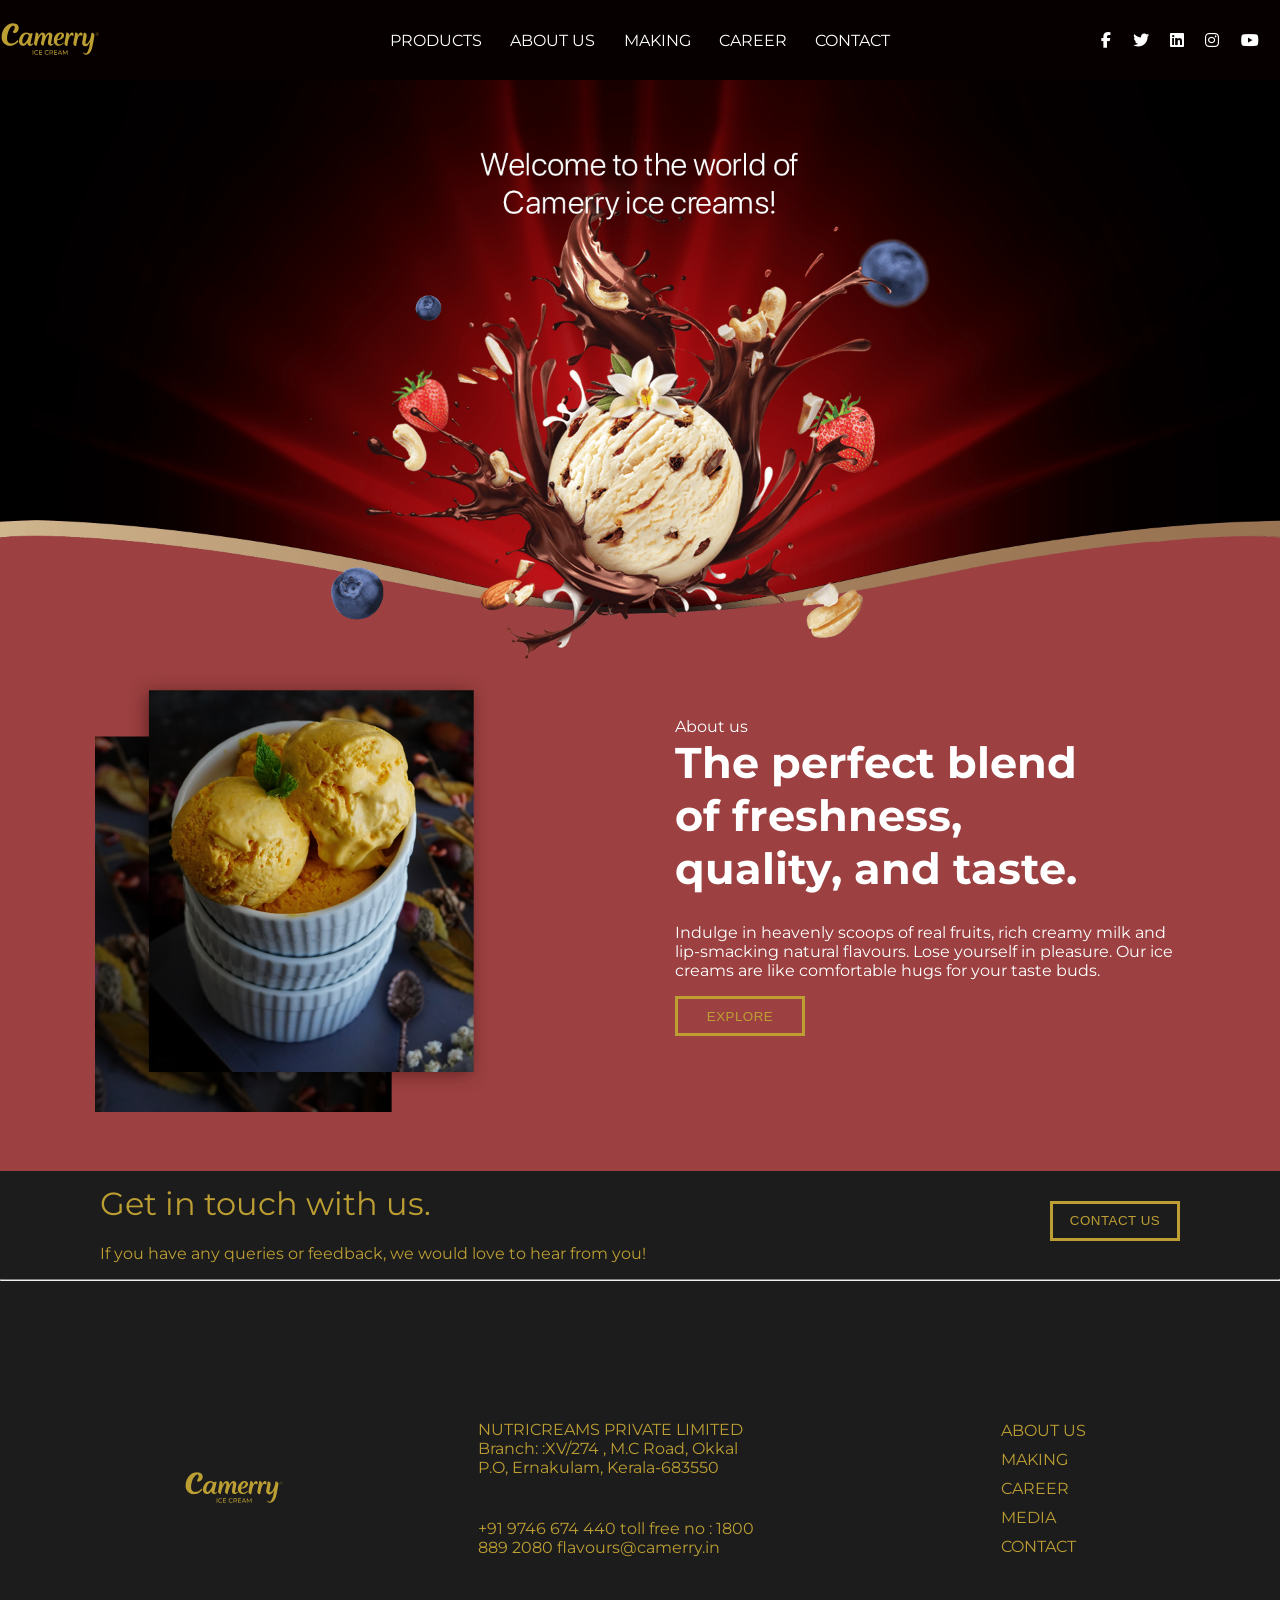
==== index.html @ dd81ed61 "change camerry.html tp index.html" ====
<!DOCTYPE html>
<html lang="en">
<head>
    <meta charset="UTF-8">
    <meta http-equiv="X-UA-Compatible" content="IE=edge">
    <meta name="viewport" content="width=device-width, initial-scale=1.0">
    <title>cameryIceCreme</title>
    <link rel="stylesheet" href="camery.css">
    <link rel="stylesheet" href="https://cdnjs.cloudflare.com/ajax/libs/font-awesome/6.4.0/css/all.min.css" integrity="sha512-iecdLmaskl7CVkqkXNQ/ZH/XLlvWZOJyj7Yy7tcenmpD1ypASozpmT/E0iPtmFIB46ZmdtAc9eNBvH0H/ZpiBw==" crossorigin="anonymous" referrerpolicy="no-referrer" />
    <link rel="preconnect" href="https://fonts.googleapis.com">
    <link rel="preconnect" href="https://fonts.gstatic.com" crossorigin>
    <link href="https://fonts.googleapis.com/css2?family=Montserrat:wght@100;200;300;400;500;600;700;800;900&display=swap" rel="stylesheet">
</head>
<body>
    <div class="header">
        
    <div class="leftsection">
                 <img class ="logo" src="logo.svg" alt="">
         </div>


    <div class="middilesection">
            <nav>PRODUCTS</nav>
            <nav>ABOUT US</nav>
            <nav>MAKING</nav>
            <nav>CAREER</nav>
            <nav>CONTACT</nav>
    </div>

    <div class="rightsection">
            <i class="fa-brands fa-facebook-f"></i>
            <i class="fa-brands fa-twitter"></i>
            <i class="fa-brands fa-linkedin"></i>
            <i class="fa-brands fa-instagram"></i>
            <i class="fa-brands fa-youtube"></i>
    </div>
       
    </div>
            <img class="image1" src="01.png" alt="">
   
         <div class="middileSections">
    
         <div class ="middile-Section1"> 
             <img class="middileImage" src="about.png" alt="">
    </div>


       <div class="middile-Section2">
             <p id ="about-us">About us</p>
             <h1 id="middFooter-heading">The perfect blend <br> of freshness,<br> quality, and taste.</h1>
             <p>Indulge in heavenly scoops of real fruits, rich creamy milk and lip-smacking natural flavours. Lose yourself in pleasure. Our ice creams are like comfortable hugs for your taste buds.</p>
              <button class="Explore-btn" >EXPLORE</button>
       </div>
     </div>
<div class="footers">
    
    <div class="middilefooter">
        <div>
            <h1 class="footerText1">Get in touch with us.</h1>
            <p class="footerText2">If you have any queries or feedback, we would love to hear from you!</p>
        </div>
        <div>
            <button class="Contact-us">CONTACT US</button>
        </div>
    </div>
    <hr class="line">
    <div class="footer">

        <div><img class="logo" src="logo.svg" alt=""> </div>
        <div class="lastMidileFooter">
           <div >
            <p class="midilefooterText">NUTRICREAMS PRIVATE LIMITED
                Branch: :XV/274 , M.C Road, Okkal P.O,
                Ernakulam, Kerala-683550 </p>
           </div>
            <p class="midilefooterText">
                +91 9746 674 440
                 toll free no : 1800 889 2080
                 flavours@camerry.in
            </p>
        </div>
        <div class="lastFooterText">
            <ul >
                <li class="footerText3">ABOUT US</li>
                <li class="footerText3">MAKING</li>
                <li class="footerText3">CAREER</li>
                <li class="footerText3">MEDIA</li>
                <li class="footerText3">CONTACT</li>
            </ul>
        </div>
    </div>

</div>
</body>
</html>
---- camery.css ----
body{
    margin: 0;
    background-color: rgb(156,64,65);
    font-family: 'Montserrat', sans-serif;
    color: #fff;
}
.header{
    display: flex;
    flex-direction: row;
    height: 80px;
    justify-content: space-between;
    align-items: center;
    background-color: rgb(7,0,0);
    position: fixed;
    width: 100%;
    
    
    
}
.logo{
    width: 100px;
}

.leftsection{
width: 200px;

}
.middilesection{
    flex: 1;
    max-width: 500px;
display: flex;
flex-direction: row;
justify-content: space-between;
font-family: 'Montserrat', sans-serif;

}
.rightsection{
    display: flex;
    justify-content: space-evenly;
 width: 200px; 
}


.image1{
   
    width: 100%;
}
.middileSections{
    display: flex;
    flex-direction: row;
    justify-content: center;

}
.middileImage{
 width: 400px;
 
 padding-left: 60px;
}

.middile-Section1{
    width:50%;
    height: 400px;
    
  
}
.middile-Section2{
    
    width: 500px;
    height: 500px;
    padding-right: 70px;
    
   
}
#about-us{
    padding-top: 30px;
    font-size: 16px;
    font-weight: 400px;
    margin-bottom: 0;
}
#middFooter-heading{
    font-size: 43px;
    margin-top: 0;
}

.line{
    border-top: solid gray 0.3px;
}
.middilefooter{
 display: flex;
 flex-direction: row;
 width: 100%;
 justify-content: space-between;
 align-items: center;
 padding-left: 100px;
 height: 100px;
 
 
}
.Explore-btn{
    background-color: transparent;
    color: #bc9e33;
    border-color: #bc9e33;
    border: solid;
    height: 40px;
    width: 130px;
    letter-spacing: .5px;

}
.Explore-btn:hover{
    cursor: pointer;
    background-color: #bc9e33;
    color: rgb(8, 8, 8);
    border-color: #bc9e33;
}
.Contact-us{
    margin-right: 200px;
    background-color: transparent;
    color: #bc9e33;
    border-color:#bc9e33;
    border: solid;
    height: 40px;
    width: 130px;
    letter-spacing: .5px;
}
.Contact-us:hover{
    cursor: pointer;
    background-color: #bc9e33;
    color: rgb(8, 8, 8);
    border-color: #bc9e33;
    transition: 0.15;
}



.footers{
 background-color: rgb(28,28,28);
}
.footerText3,.midilefooterText{
    color:#bc9e33;
   list-style: none;
   margin: 10px;
   
}
.footerText1{
    color:#bc9e33;
    font-weight: 400;
}
.footerText2{
    color:#bc9e33;
    .footerText1{
    color:#bc9e33;
    font-weight: 400;
}
}


.footer{
    display: flex;
    flex-direction: row;
    justify-content: space-evenly;
    height: 400px;
    align-items: center;
}
.lastMidileFooter{
    display: flex;
    flex-direction: column;
    justify-content: space-evenly;
    width: 300px;
    height: 200px;

}
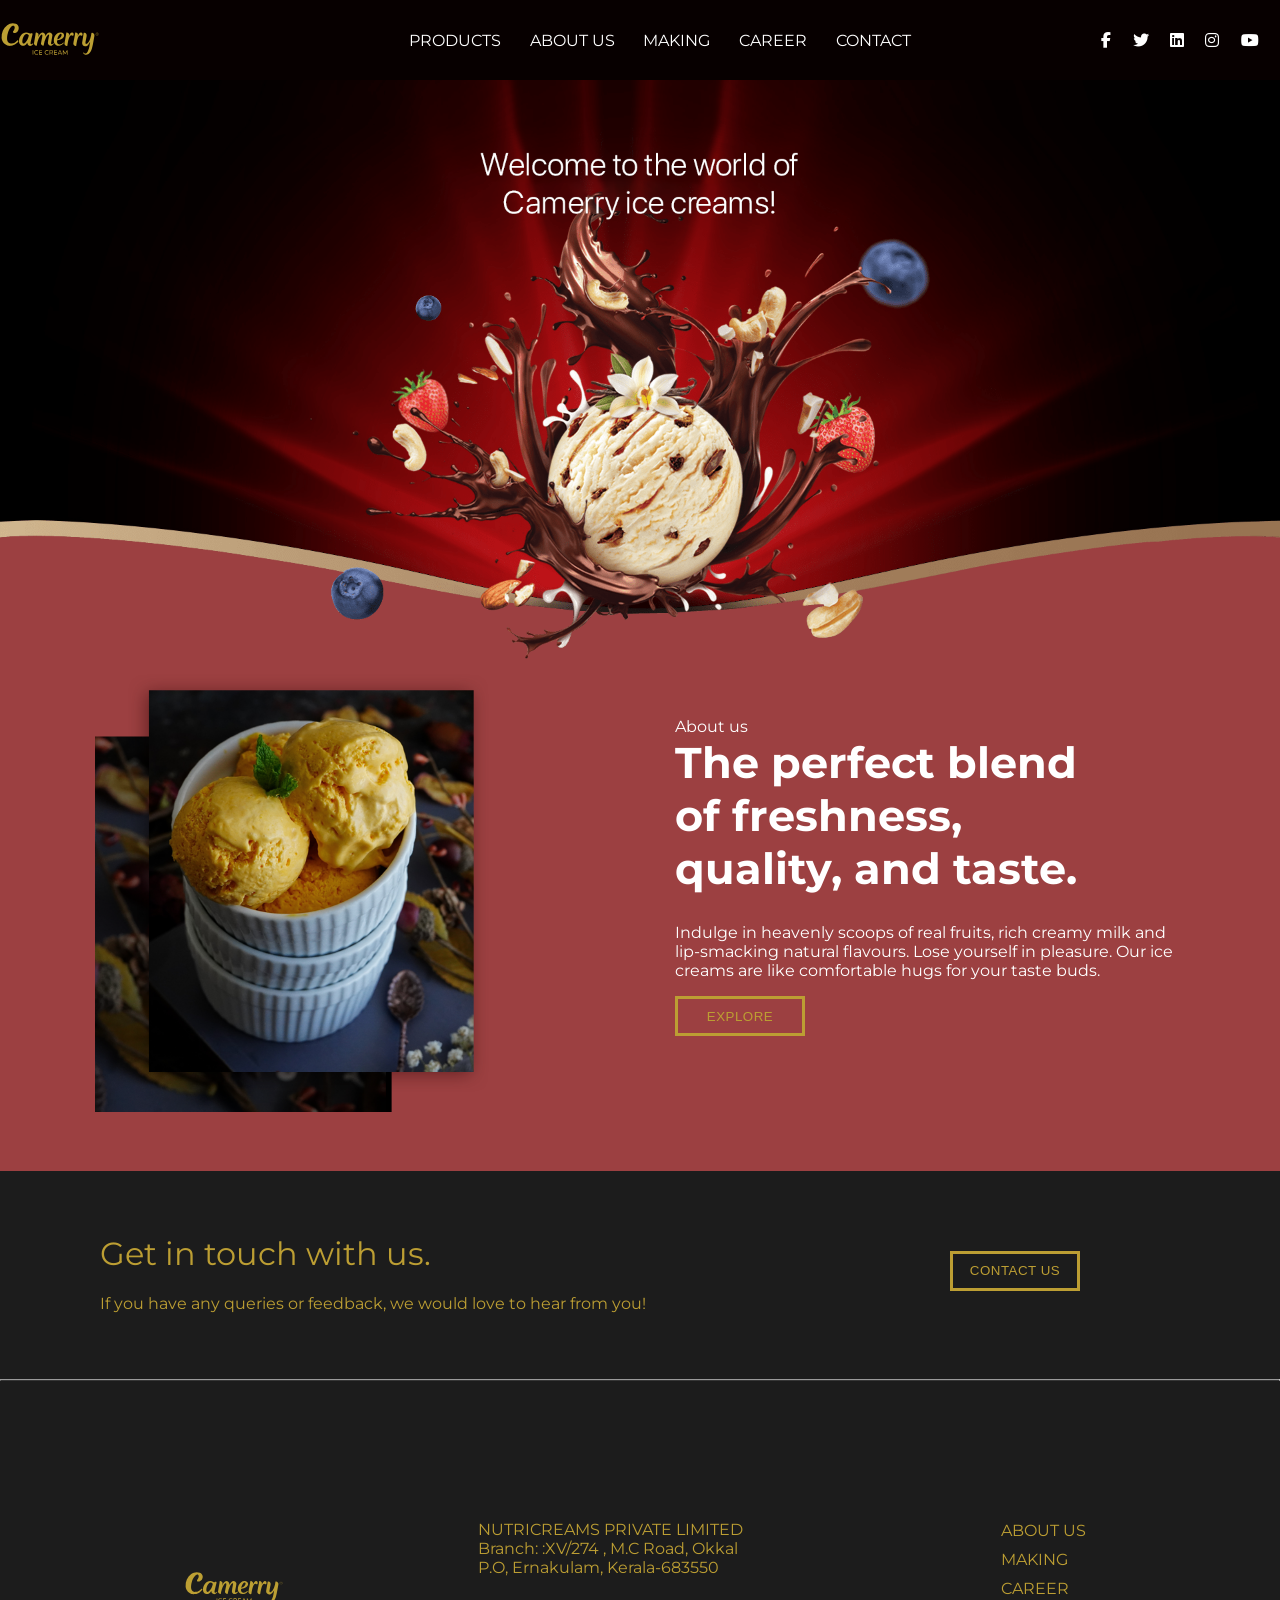
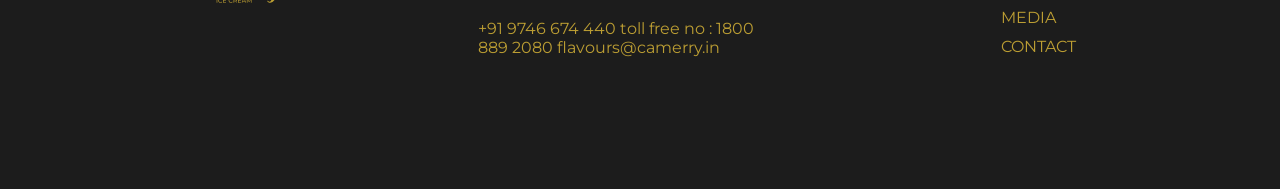
==== commit 885f360e: "nav bar changed to list" ====
--- a/index.html
+++ b/index.html
@@ -19,13 +19,15 @@
          </div>
 
 
-    <div class="middilesection">
-            <nav>PRODUCTS</nav>
-            <nav>ABOUT US</nav>
-            <nav>MAKING</nav>
-            <nav>CAREER</nav>
-            <nav>CONTACT</nav>
-    </div>
+    <nav class="middilesection">
+           <ul>
+            <li>PRODUCTS</li>
+            <li>ABOUT US</li>
+            <li>MAKING</li>
+            <li>CAREER</li>
+            <li>CONTACT</li>
+           </ul>
+    </nav>
 
     <div class="rightsection">
             <i class="fa-brands fa-facebook-f"></i>
@@ -35,7 +37,7 @@
             <i class="fa-brands fa-youtube"></i>
     </div>
        
-    </div>
+     </div>
             <img class="image1" src="01.png" alt="">
    
          <div class="middileSections">
--- a/camery.css
+++ b/camery.css
@@ -1,5 +1,6 @@
 body{
     margin: 0;
+    width: 100%;
     background-color: rgb(156,64,65);
     font-family: 'Montserrat', sans-serif;
     color: #fff;
@@ -26,13 +27,13 @@
 
 }
 .middilesection{
-    flex: 1;
-    max-width: 500px;
-display: flex;
-flex-direction: row;
-justify-content: space-between;
-font-family: 'Montserrat', sans-serif;
-
+    width: 600px;
+    font-family: 'Montserrat', sans-serif;
+}
+.middilesection ul {
+    list-style: none;
+    display: flex;
+    justify-content: space-evenly;
 }
 .rightsection{
     display: flex;
@@ -83,16 +84,15 @@
 }
 
 .line{
-    border-top: solid gray 0.3px;
+    border-bottom: 0.1px solid #363636;
 }
 .middilefooter{
  display: flex;
  flex-direction: row;
- width: 100%;
  justify-content: space-between;
  align-items: center;
  padding-left: 100px;
- height: 100px;
+ height: 200px;
  
  
 }
@@ -134,6 +134,7 @@
 
 .footers{
  background-color: rgb(28,28,28);
+ width: 100%;
 }
 .footerText3,.midilefooterText{
     color:#bc9e33;
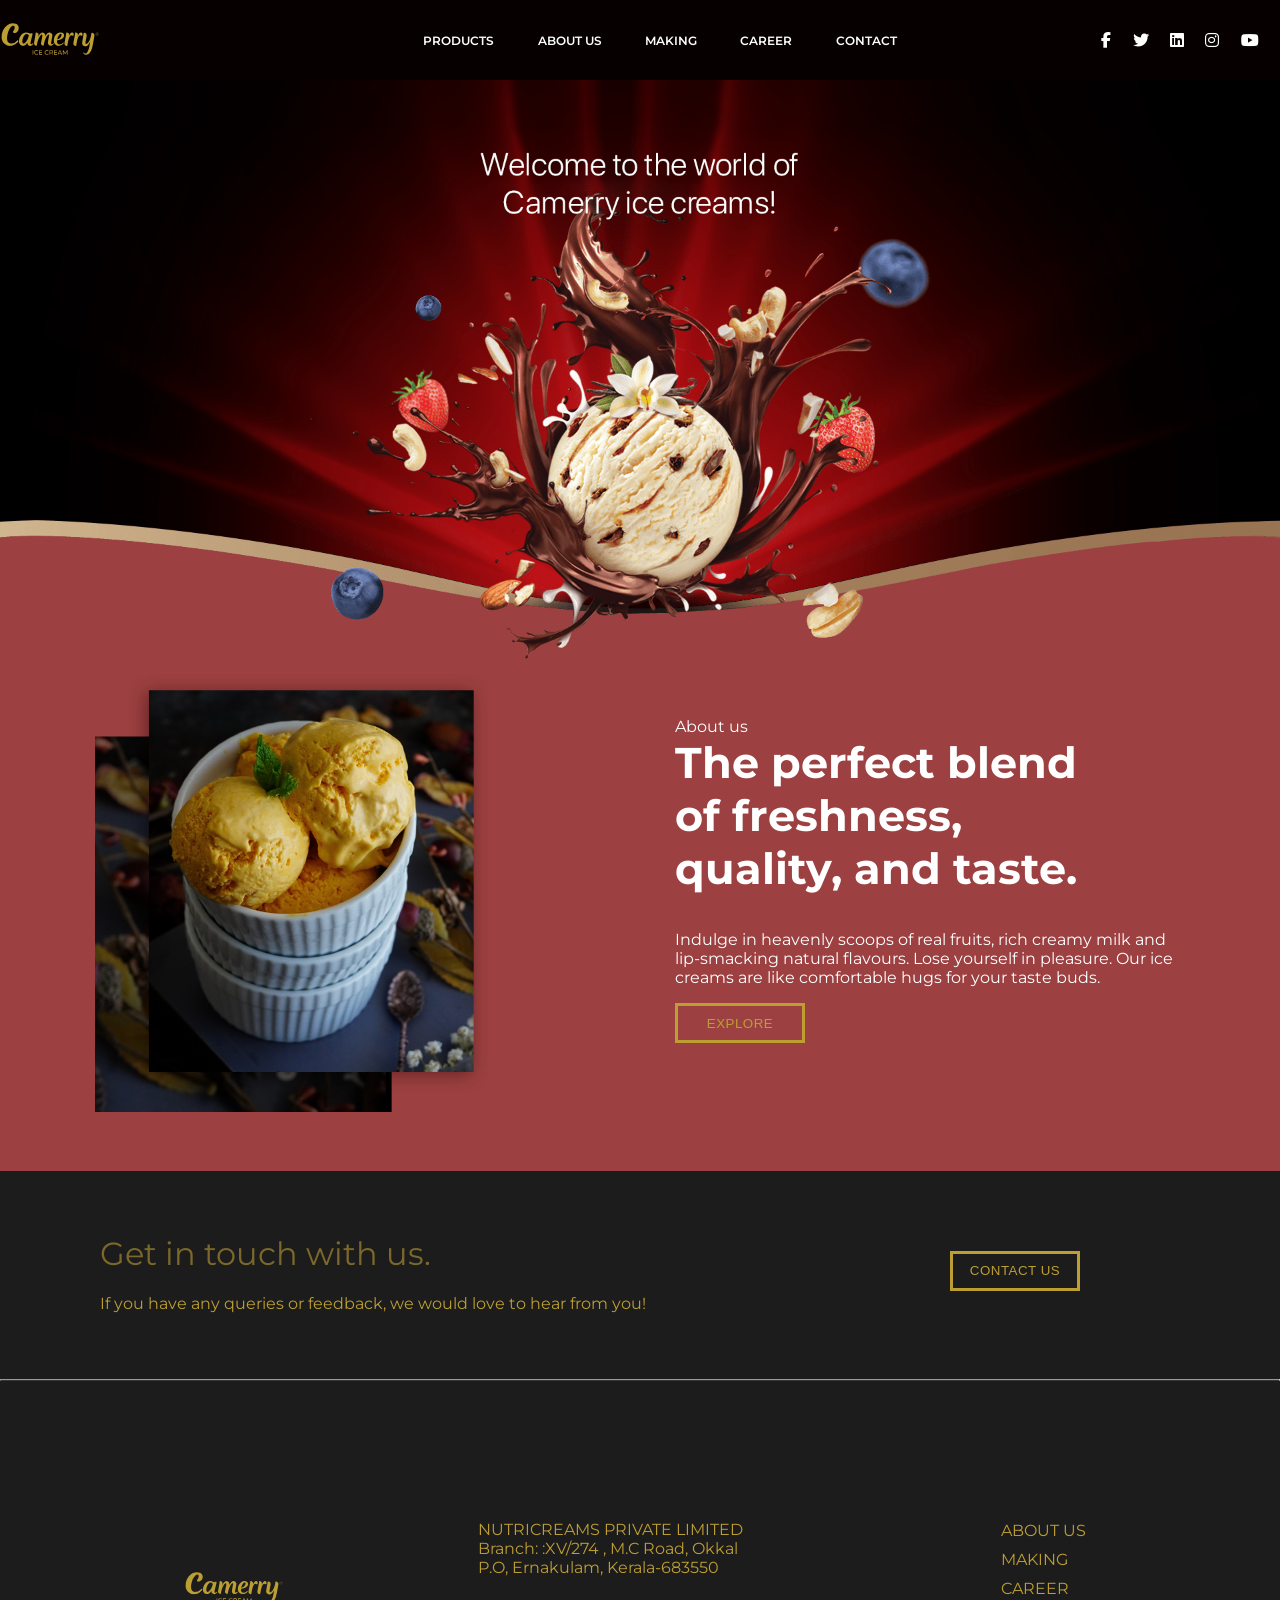
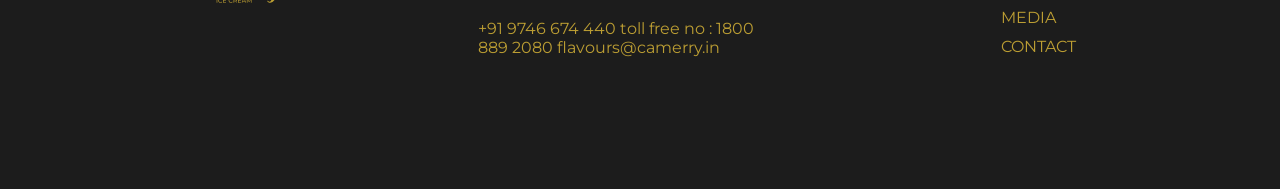
==== commit ba037bca: "hover added and final work done" ====
--- a/index.html
+++ b/index.html
@@ -12,6 +12,7 @@
     <link href="https://fonts.googleapis.com/css2?family=Montserrat:wght@100;200;300;400;500;600;700;800;900&display=swap" rel="stylesheet">
 </head>
 <body>
+    <header>
     <div class="header">
         
     <div class="leftsection">
@@ -20,23 +21,26 @@
 
 
     <nav class="middilesection">
-           <ul>
-            <li>PRODUCTS</li>
-            <li>ABOUT US</li>
-            <li>MAKING</li>
-            <li>CAREER</li>
-            <li>CONTACT</li>
+           <ul >
+            <li class="nav" >PRODUCTS</li>
+            <li class="nav" >ABOUT US</li>
+            <li class="nav" >MAKING</li>
+            <li class="nav" >CAREER</li>
+            <li class="nav">CONTACT</li>
            </ul>
     </nav>
 
     <div class="rightsection">
-            <i class="fa-brands fa-facebook-f"></i>
-            <i class="fa-brands fa-twitter"></i>
-            <i class="fa-brands fa-linkedin"></i>
-            <i class="fa-brands fa-instagram"></i>
-            <i class="fa-brands fa-youtube"></i>
+            <i id="logos" class="fa-brands fa-facebook-f"></i>
+            <i id="logos" class="fa-brands fa-twitter"></i>
+            <i id="logos" class="fa-brands fa-linkedin"></i>
+            <i id="logos" class="fa-brands fa-instagram"></i>
+            <i id="logos" class="fa-brands fa-youtube"></i>
     </div>
+
+</header>
        
+<section>
      </div>
             <img class="image1" src="01.png" alt="">
    
@@ -54,6 +58,8 @@
               <button class="Explore-btn" >EXPLORE</button>
        </div>
      </div>
+</section>
+<footer>
 <div class="footers">
     
     <div class="middilefooter">
@@ -91,6 +97,7 @@
             </ul>
         </div>
     </div>
+</footer>
 
 </div>
 </body>
--- a/camery.css
+++ b/camery.css
@@ -34,14 +34,22 @@
     list-style: none;
     display: flex;
     justify-content: space-evenly;
+    font-size: 12px;
+    font-weight: 600;
+}
+.nav:hover{
+    transition: 0.15s;
+    color: rgb(103, 99, 99);
 }
 .rightsection{
     display: flex;
     justify-content: space-evenly;
  width: 200px; 
 }
-
-
+#logos:hover{
+    transition: 0.15s;
+    color: rgb(103, 99, 99);
+}
 .image1{
    
     width: 100%;
@@ -127,7 +135,7 @@
     background-color: #bc9e33;
     color: rgb(8, 8, 8);
     border-color: #bc9e33;
-    transition: 0.15;
+    transition: 0.10;
 }
 
 
@@ -138,20 +146,17 @@
 }
 .footerText3,.midilefooterText{
     color:#bc9e33;
-   list-style: none;
-   margin: 10px;
+    list-style: none;
+    margin: 10px;
    
 }
 .footerText1{
-    color:#bc9e33;
+    color:#7c682a;;
     font-weight: 400;
 }
 .footerText2{
     color:#bc9e33;
-    .footerText1{
-    color:#bc9e33;
-    font-weight: 400;
-}
+
 }
 
 
